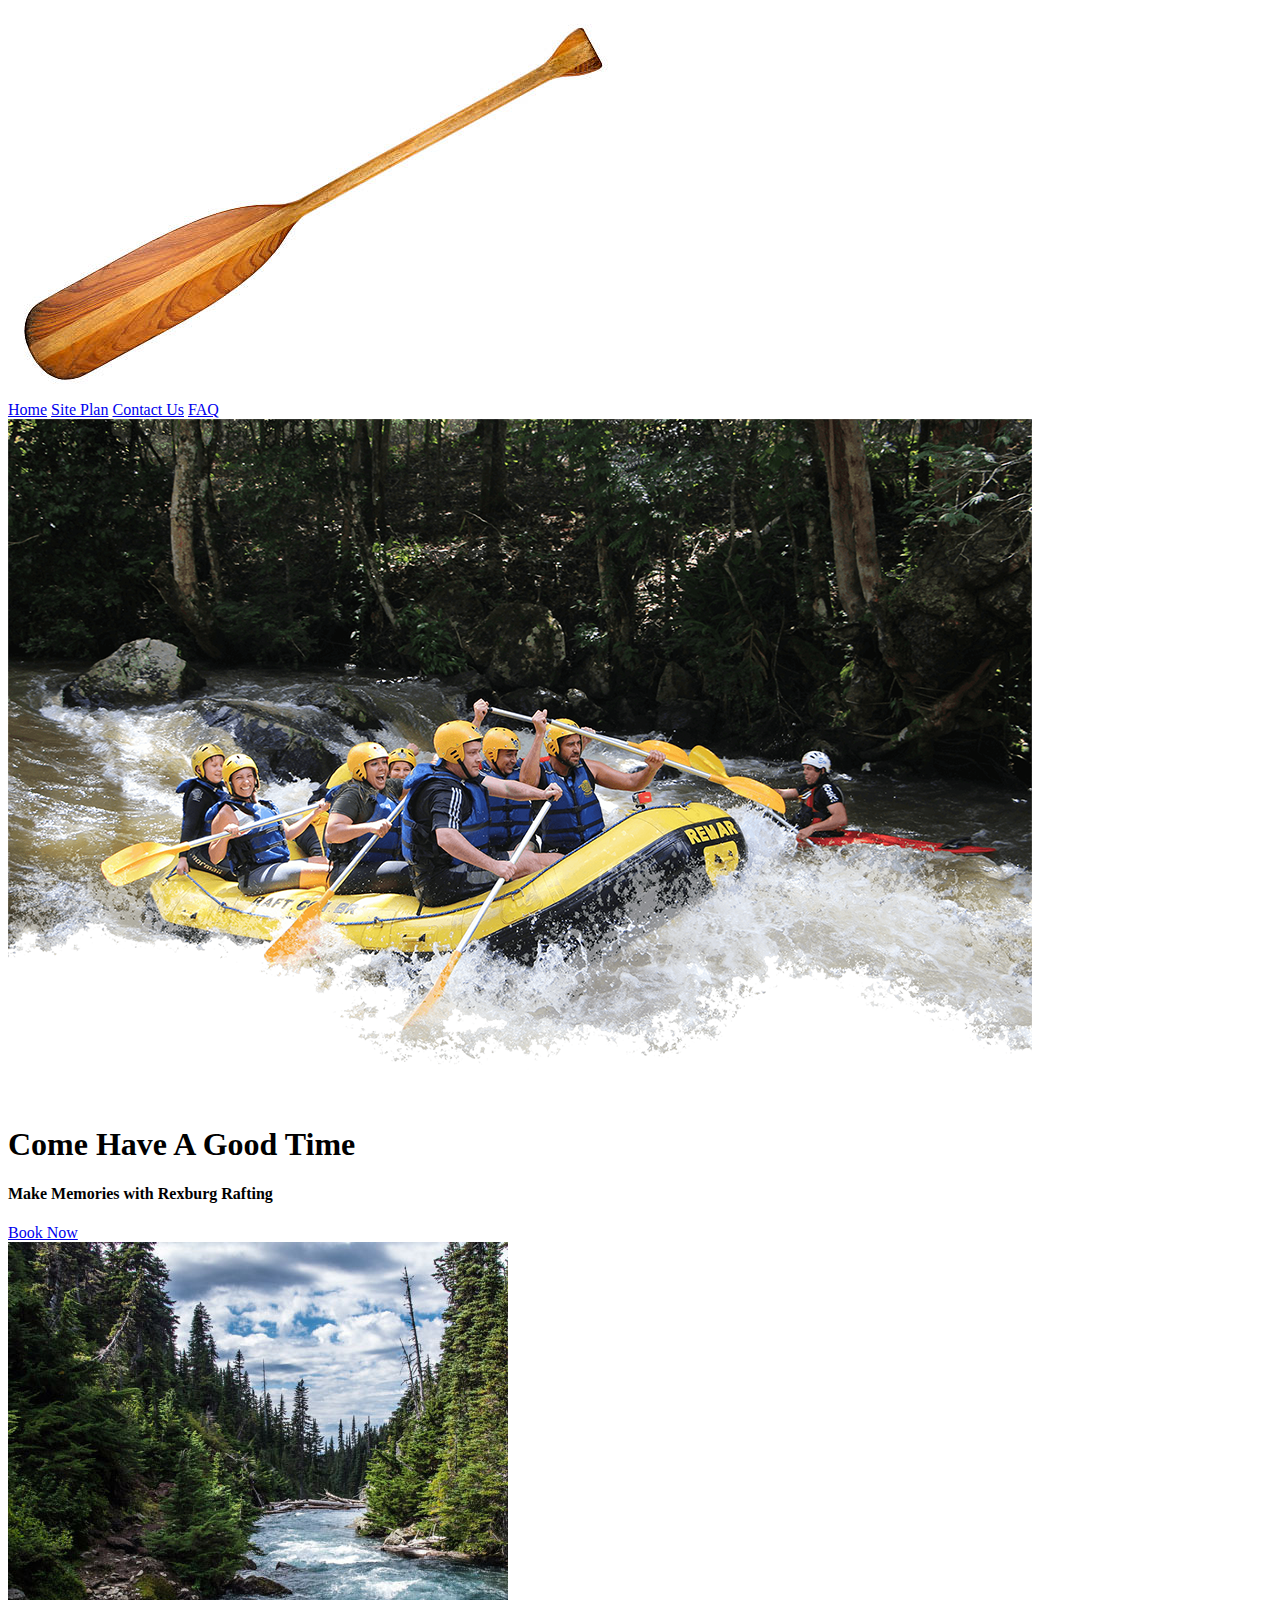
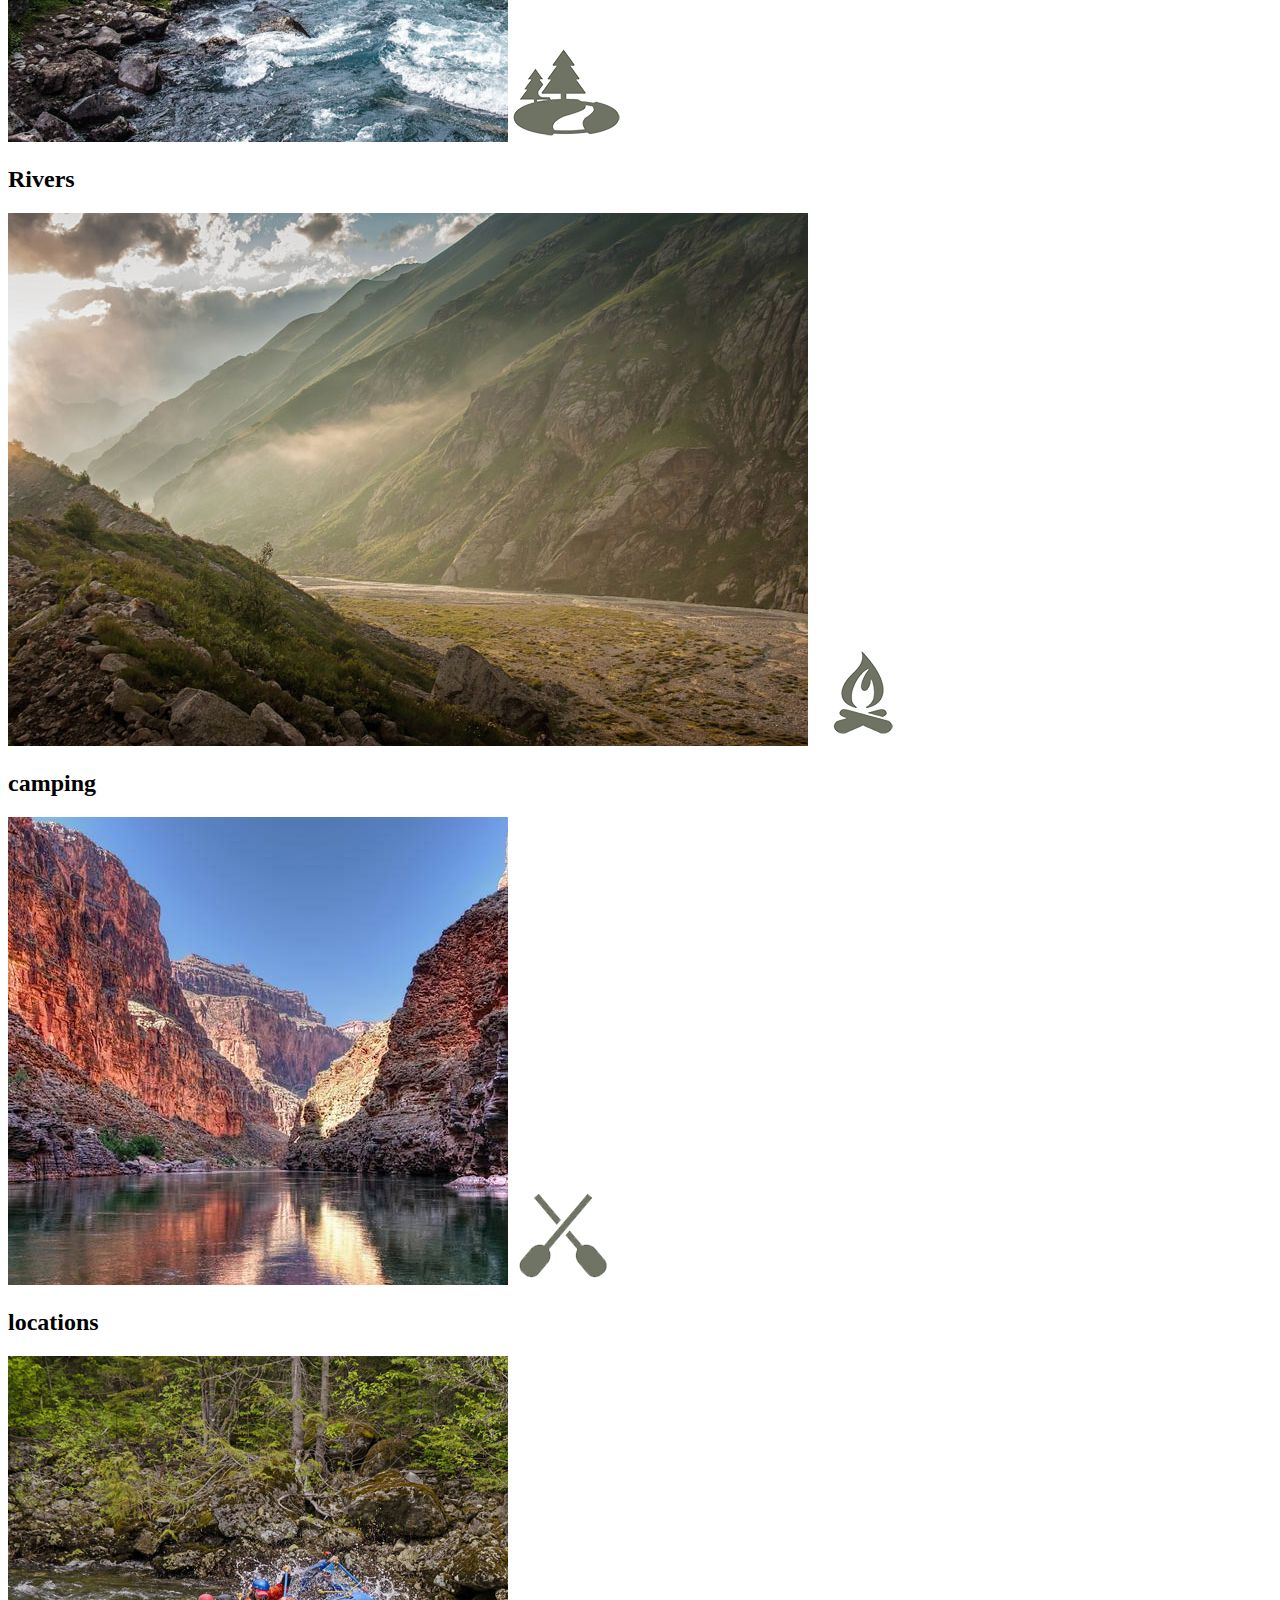
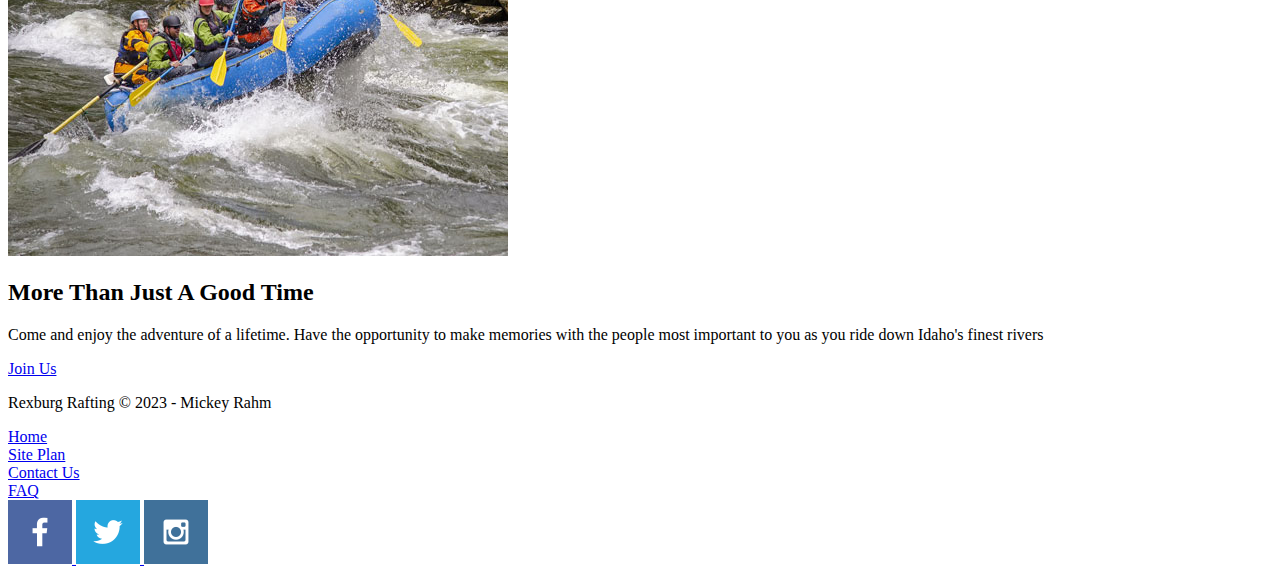
==== wwr/index.html @ 063faae4 "HTML for the Home Page" ====
<!DOCTYPE html>
<html lang="en">
<head>
    <meta charset="UTF-8">
    <meta http-equiv="X-UA-Compatible" content="IE=edge">
    <meta name="viewport" content="width=device-width, initial-scale=1.0">
    <title>Rexburg Rafting</title>
</head>
<body>
    <header>
        <a id="logo_link" href="index.html">
            <img class="logo" src="images/oar.jpg" alt="Dry Oar Logo">
        </a>
        <nav>
            <a href="index.html">Home</a>
            <a href="site-plan-rafting.html">Site Plan</a>
            <a href="contact.html">Contact Us</a>
            <a href="faq.html">FAQ</a>
        </nav>
    </header>
    <div id="hero">
        <div id="hero-box">
            <img id="hero-img" src="images/hero.png" alt="People enjoying white water rafting">
        </div>
        <section id="hero-msg">
            <h1 class="home-title">Come Have A Good Time</h1>
            <h4>Make Memories with Rexburg Rafting </h4>
            <div class='button-box'>
                <a class='book' href="contact.html">Book Now</a>
            </div>
        </section>
    </div>
    <main class="home-grid">
        <section class="rivers-card">
            <img class="river1" src="images/rivers.jpg" alt="river in the woods">
            <img class="river2" src="images/river_icon.png" alt="river logo">
            <h2>Rivers</h2>
        </section>
        <section class="camping-card">
            <img class="camping1" src="images/mountains.jpg" alt="mountain view">
            <img class="camping2" src="images/fire_icon.png" alt="fire logo">
            <h2>camping</h2>
        </section>
        <section class="locations-card">
            <img class="grandcanyon1" src="images/GrandCanyon1.jpg" alt="grand canyon">
            <img class="grandcanyon2" src="images/oars.png" alt="oar logo">
            <h2>locations</h2>
        </section>
        <img class="rapids" src="images/rapids.jpg" alt="rapids">
        <section class="msg">
            <h2> More Than Just A Good Time</h2>
            <p>Come and enjoy the adventure of a lifetime. Have the opportunity to make memories with the people most important to you as you ride down Idaho's finest rivers</p>
            <a class="join" href="rivers.html">Join Us</a>
        </section>
    </main>
    <footer>
        <p>Rexburg Rafting &copy; 2023 - Mickey Rahm</p>
        <div class="footerone">
            <a href="index.html">Home</a>
        </div>
        <div class="footertwo">
            <a href="site-plan-rafting.html">Site Plan</a>
        </div>
        <div class="footerthree">
            <a href="contact.html">Contact Us</a>
        </div>
        <div class="footerfour">
            <a href="faq.html">FAQ</a>
        </div>
        <div class="Social">
            <a href="https://facebook.com">
                <img src="images/facebook.png" alt="Facebook icon">
            </a>
            <a href="https://twitter.com">
                <img src="images/twitter.png" alt="Twitter icon">
            </a>
            <a href="https://instagram.com">
                <img src="images/instagram.png" alt="Instagram icon">
            </a>
        </div>
    </footer>
</body>
</html>
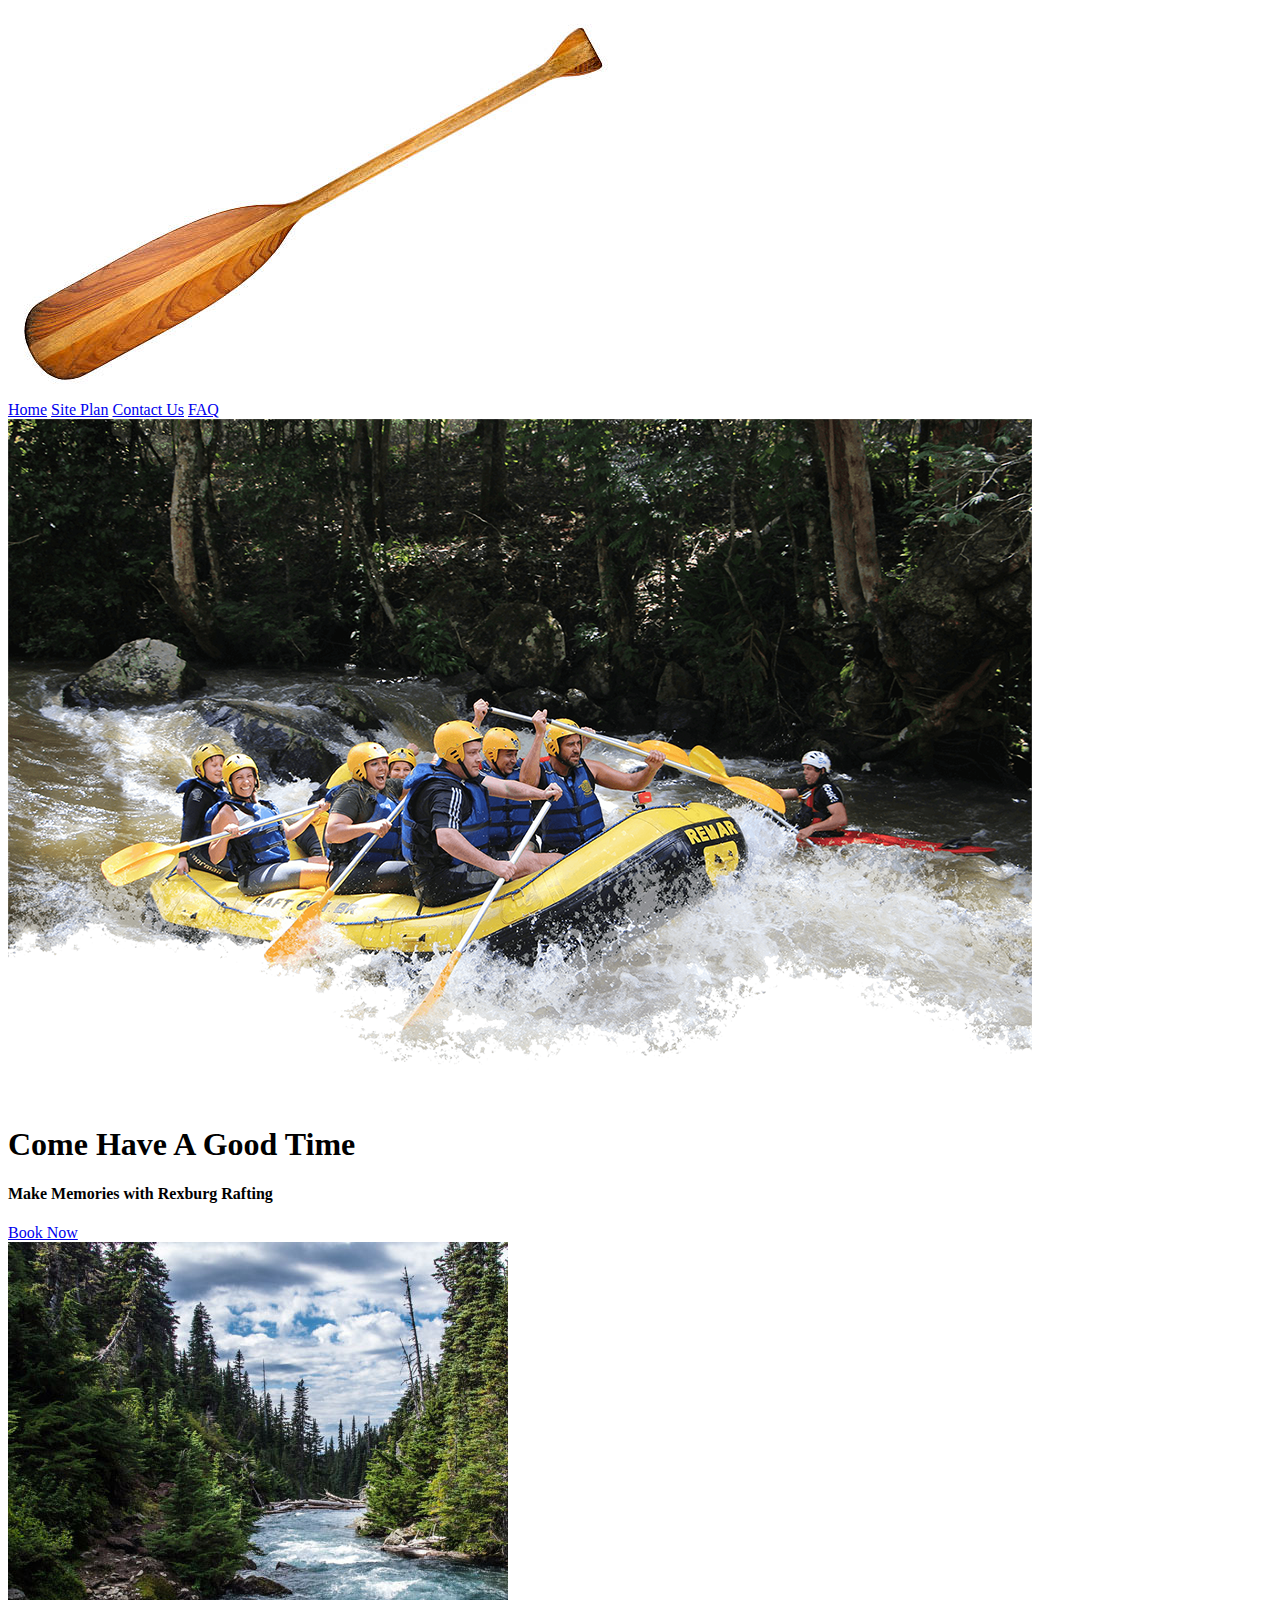
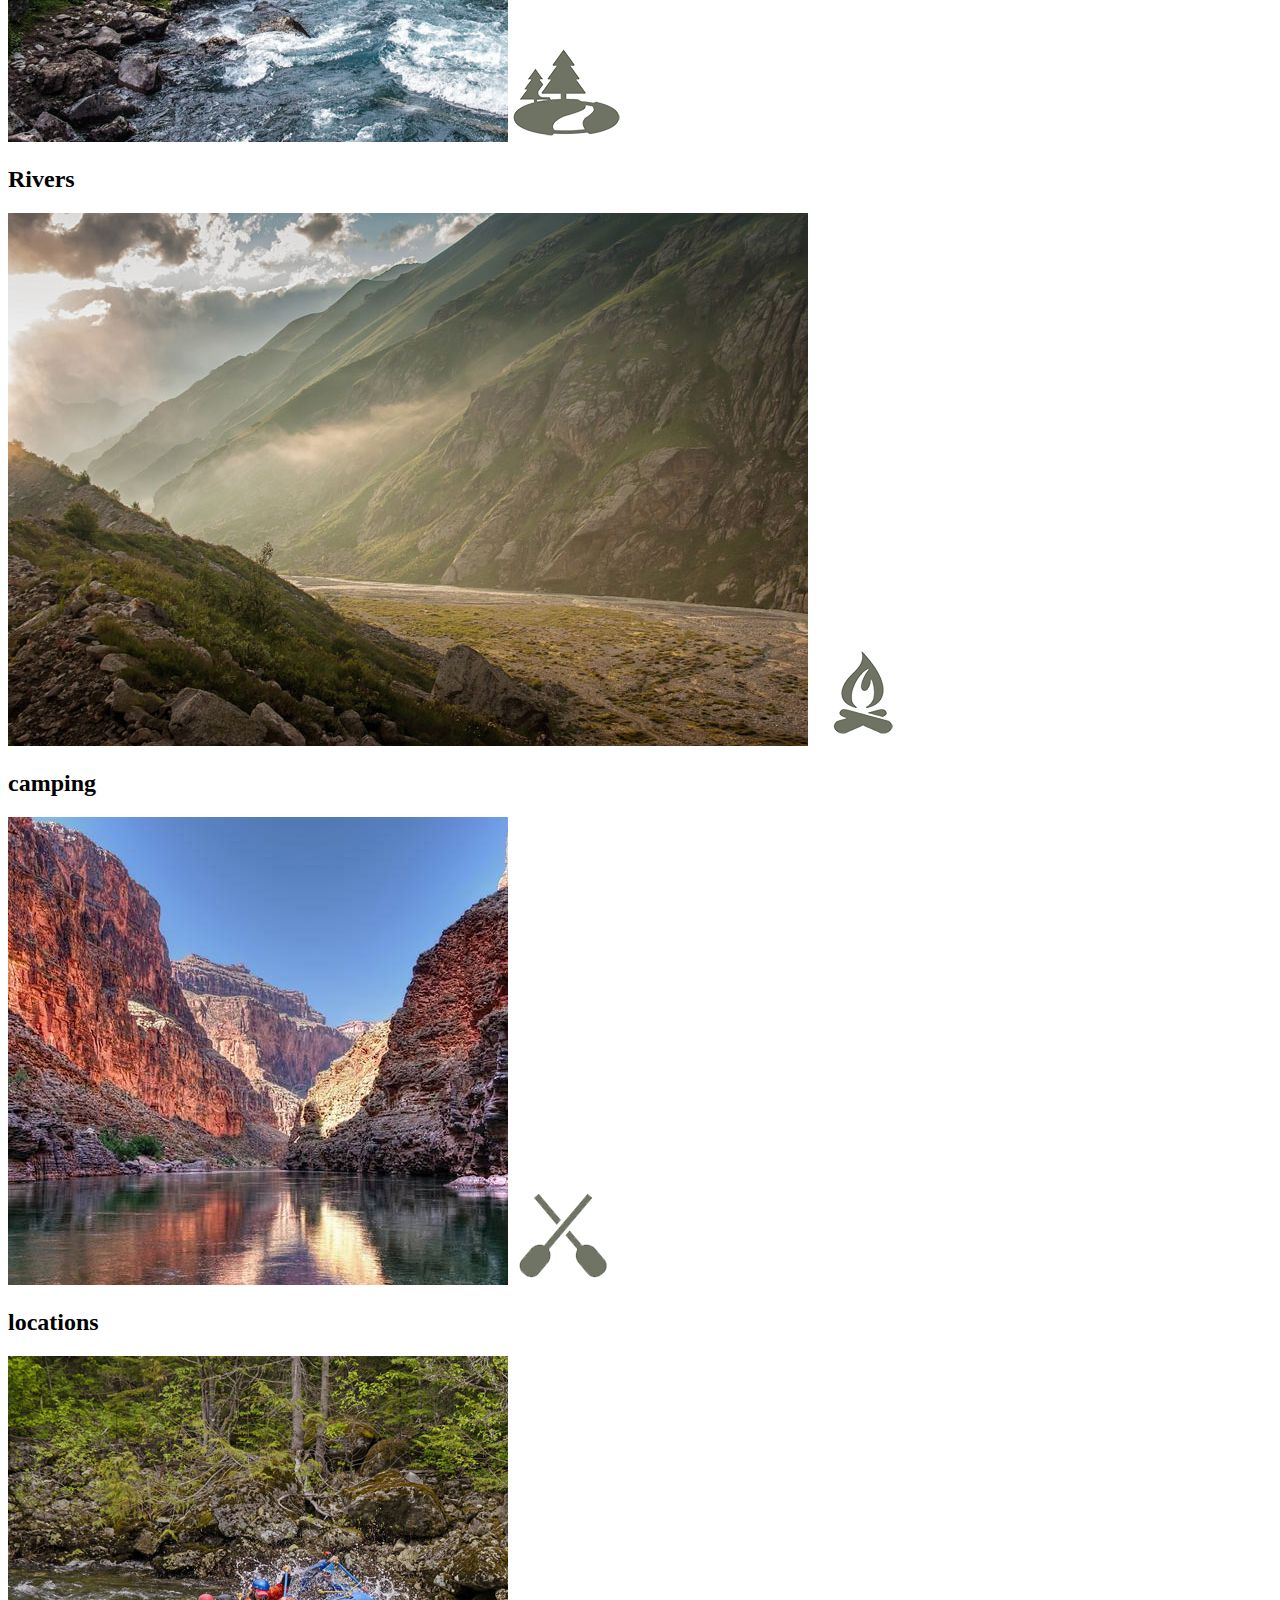
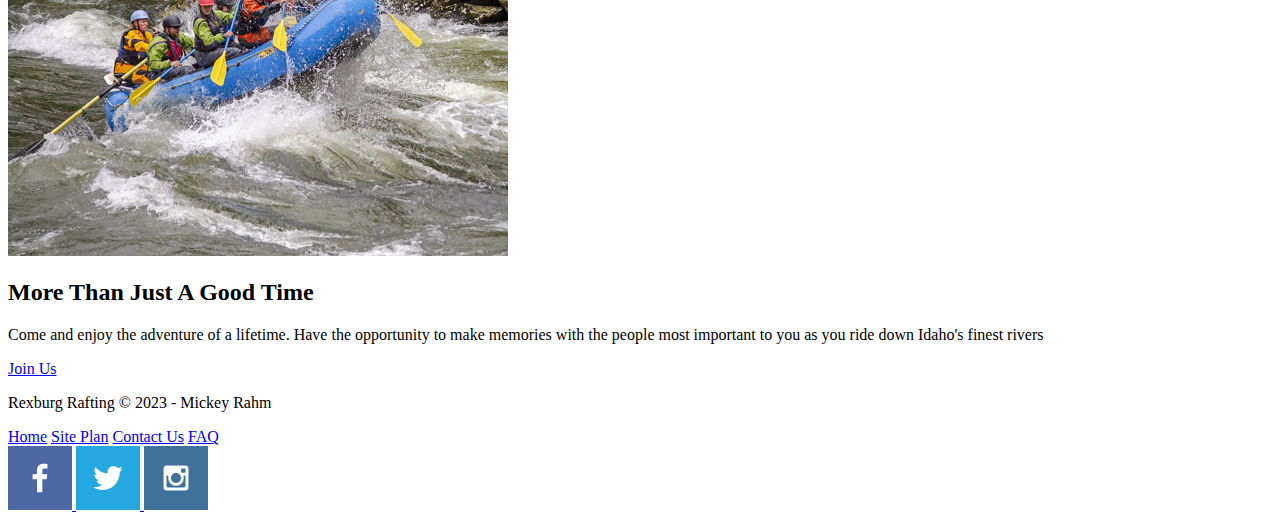
==== commit 3a8f0fc1: "removed divs from footer" ====
--- a/wwr/index.html
+++ b/wwr/index.html
@@ -55,18 +55,10 @@
     </main>
     <footer>
         <p>Rexburg Rafting &copy; 2023 - Mickey Rahm</p>
-        <div class="footerone">
             <a href="index.html">Home</a>
-        </div>
-        <div class="footertwo">
             <a href="site-plan-rafting.html">Site Plan</a>
-        </div>
-        <div class="footerthree">
             <a href="contact.html">Contact Us</a>
-        </div>
-        <div class="footerfour">
             <a href="faq.html">FAQ</a>
-        </div>
         <div class="Social">
             <a href="https://facebook.com">
                 <img src="images/facebook.png" alt="Facebook icon">
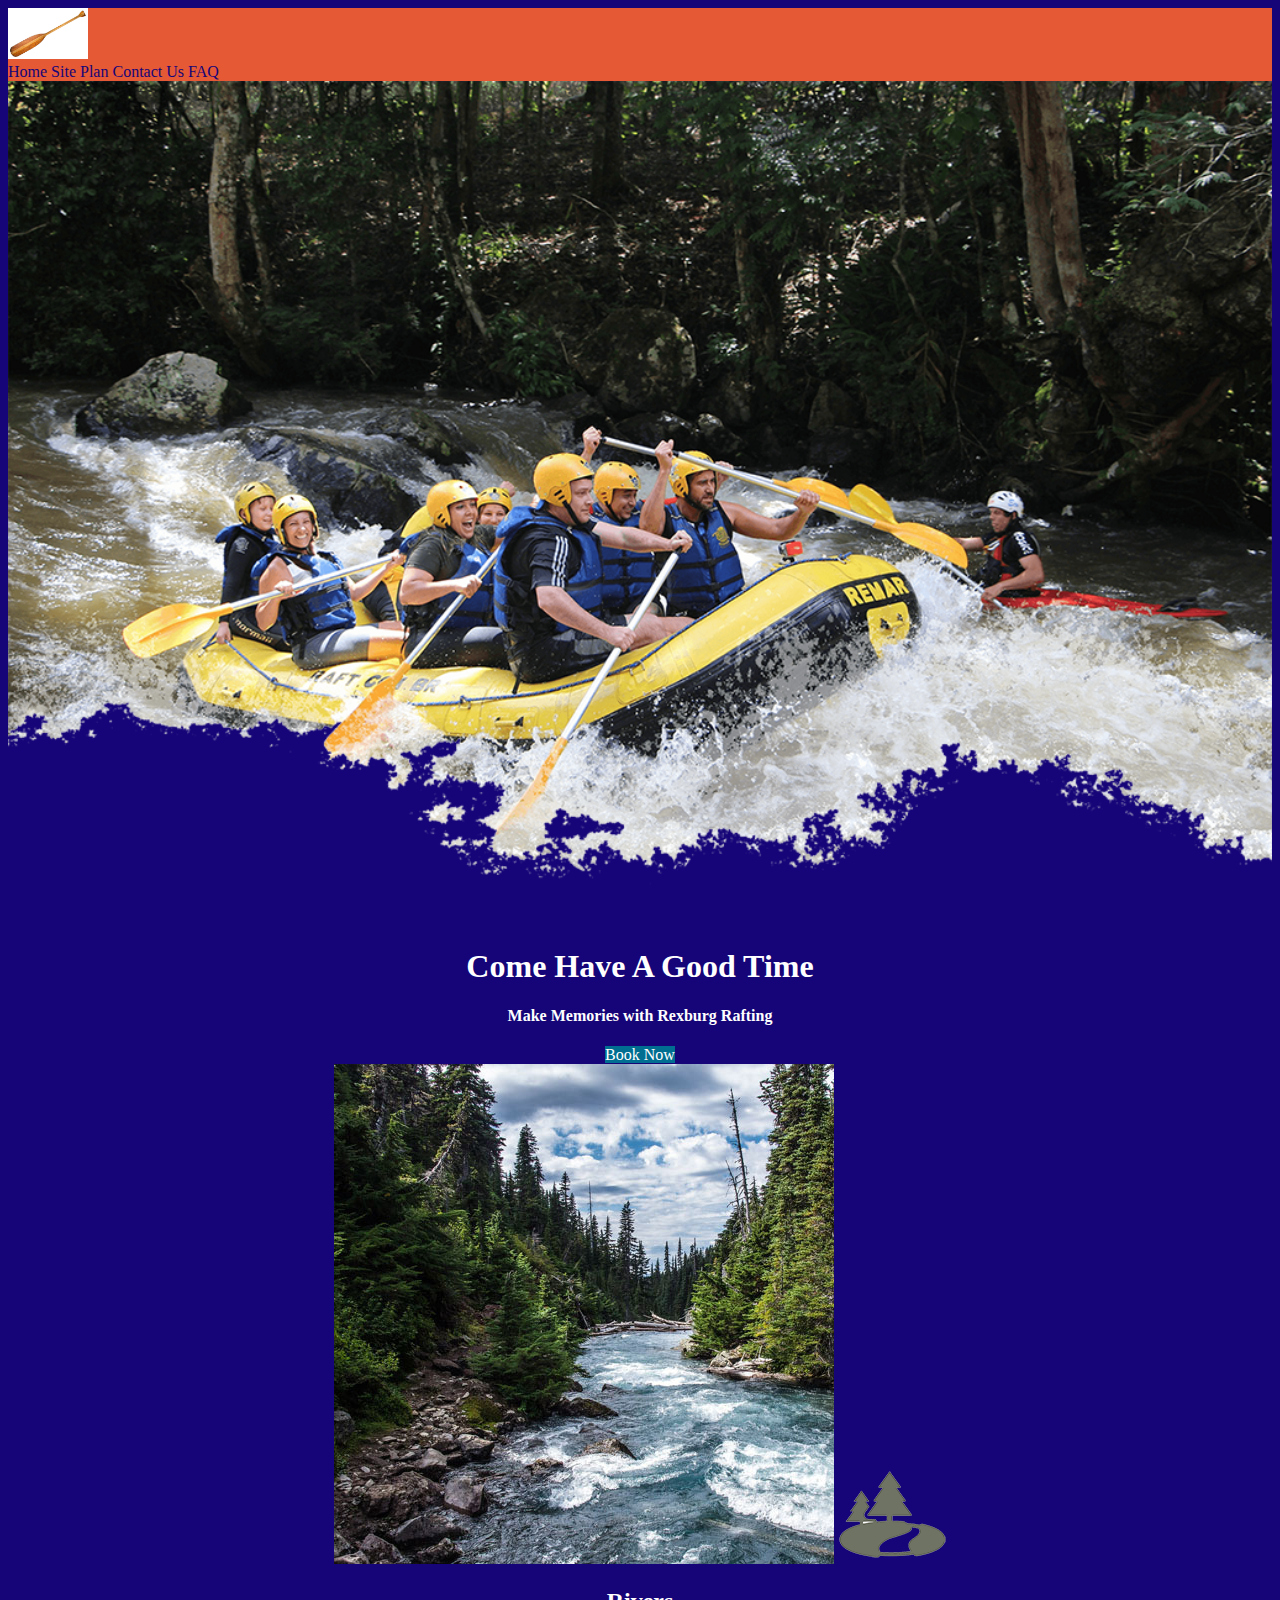
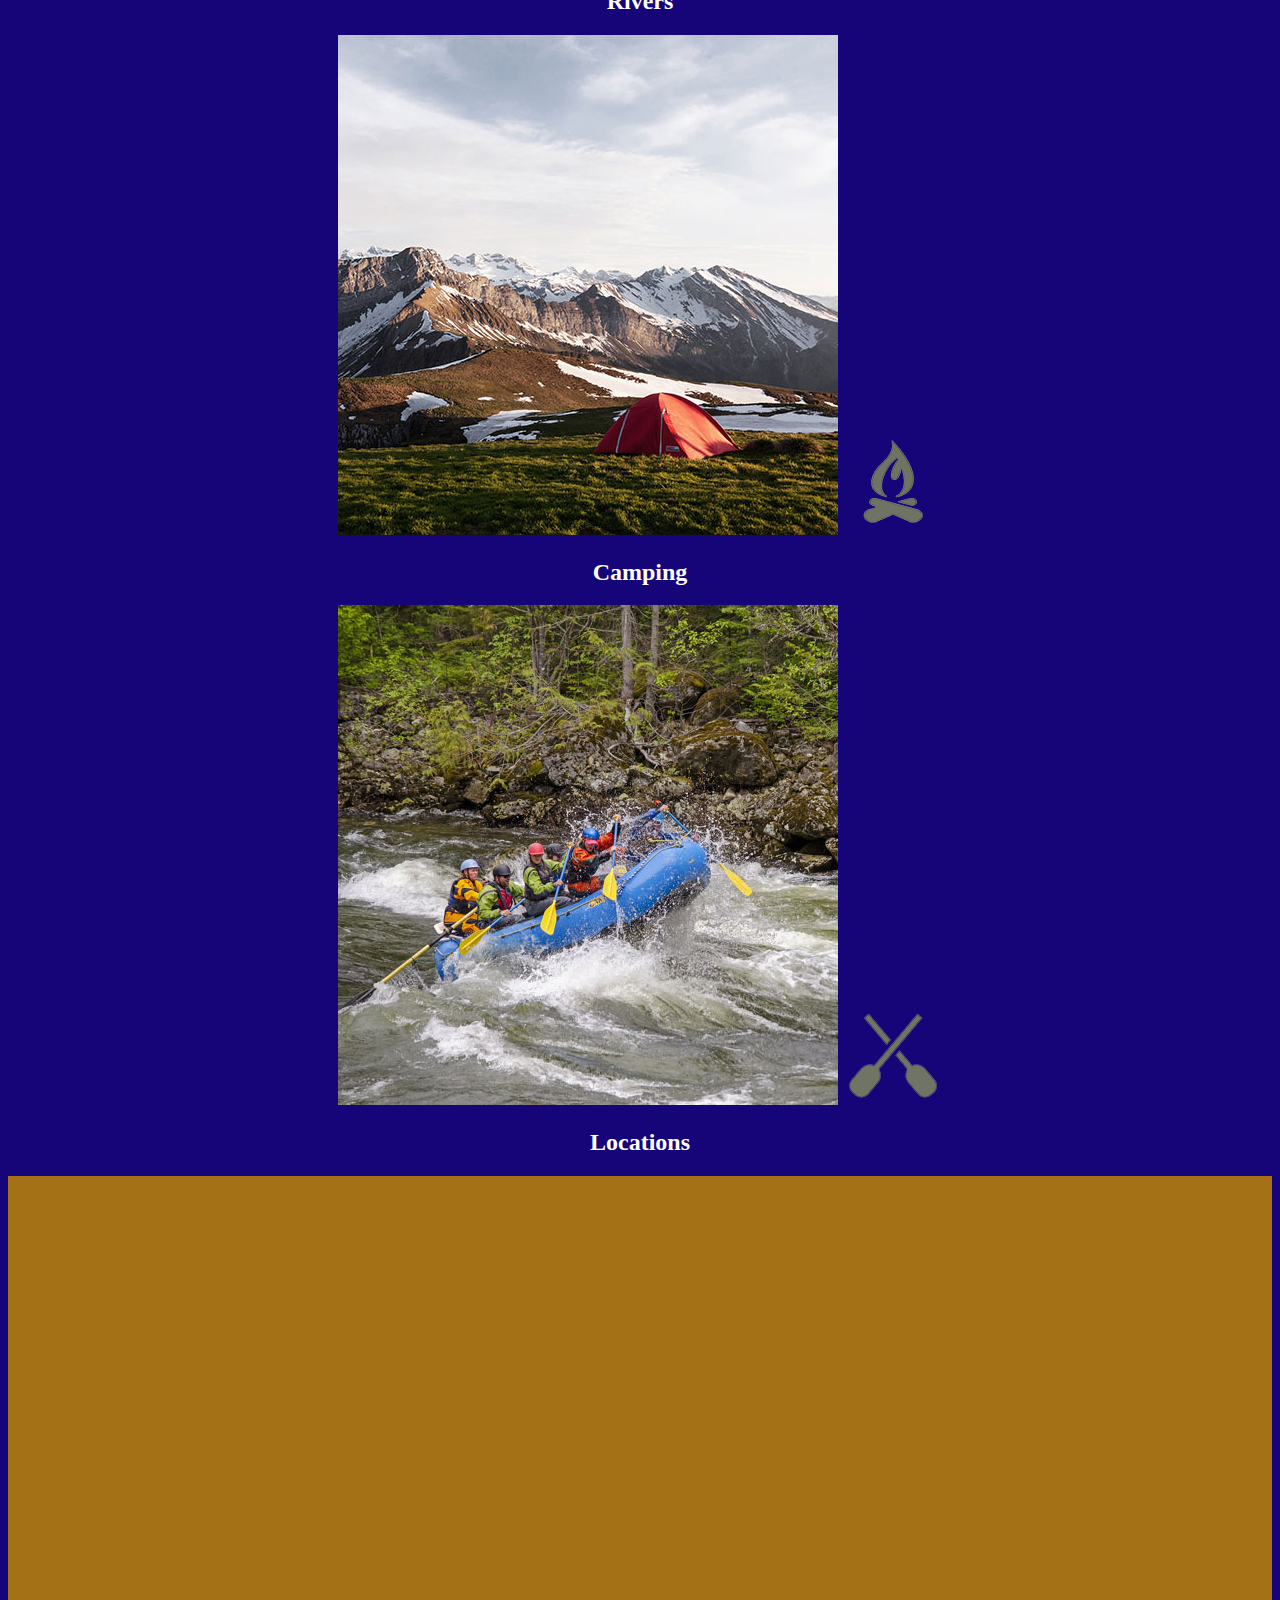
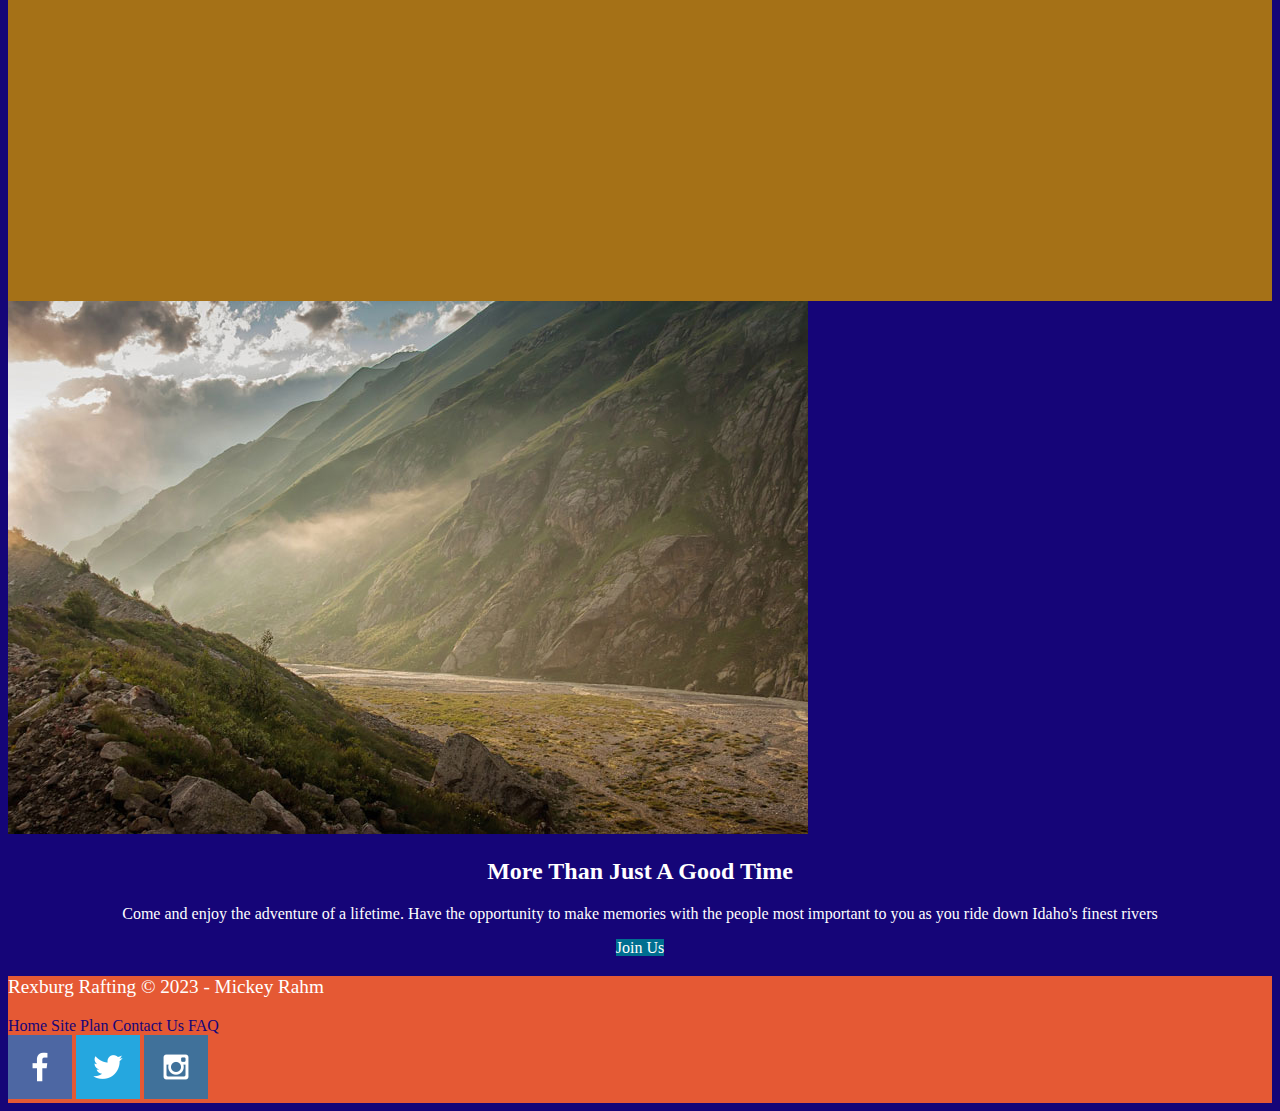
==== commit 67897944: "added css" ====
--- a/wwr/index.html
+++ b/wwr/index.html
@@ -4,9 +4,11 @@
     <meta charset="UTF-8">
     <meta http-equiv="X-UA-Compatible" content="IE=edge">
     <meta name="viewport" content="width=device-width, initial-scale=1.0">
+    <link rel="stylesheet" href="styles/style.css">
     <title>Rexburg Rafting</title>
 </head>
 <body>
+    <div id="content">
     <header>
         <a id="logo_link" href="index.html">
             <img class="logo" src="images/oar.jpg" alt="Dry Oar Logo">
@@ -37,16 +39,17 @@
             <h2>Rivers</h2>
         </section>
         <section class="camping-card">
-            <img class="camping1" src="images/mountains.jpg" alt="mountain view">
+            <img class="camping1" src="images/camping.jpg" alt="camping">
             <img class="camping2" src="images/fire_icon.png" alt="fire logo">
-            <h2>camping</h2>
+            <h2>Camping</h2>
         </section>
-        <section class="locations-card">
-            <img class="grandcanyon1" src="images/GrandCanyon1.jpg" alt="grand canyon">
+        <section class="rapids-card">
+            <img class="grandcanyon1" src="images/rapids.jpg" alt="rapids">
             <img class="grandcanyon2" src="images/oars.png" alt="oar logo">
-            <h2>locations</h2>
+            <h2>Locations</h2>
         </section>
-        <img class="rapids" src="images/rapids.jpg" alt="rapids">
+        <div id="background"></div> 
+        <img class="mountains" src="images/mountains.jpg" alt="mountains">
         <section class="msg">
             <h2> More Than Just A Good Time</h2>
             <p>Come and enjoy the adventure of a lifetime. Have the opportunity to make memories with the people most important to you as you ride down Idaho's finest rivers</p>
@@ -60,16 +63,17 @@
             <a href="contact.html">Contact Us</a>
             <a href="faq.html">FAQ</a>
         <div class="Social">
-            <a href="https://facebook.com">
+            <a href="https://facebook.com" target =_blank>
                 <img src="images/facebook.png" alt="Facebook icon">
             </a>
-            <a href="https://twitter.com">
+            <a href="https://twitter.com" target =_blank>
                 <img src="images/twitter.png" alt="Twitter icon">
             </a>
-            <a href="https://instagram.com">
+            <a href="https://instagram.com" target =_blank>
                 <img src="images/instagram.png" alt="Instagram icon">
             </a>
         </div>
     </footer>
+    </div>
 </body>
 </html>--- a/wwr/styles/style.css
+++ b/wwr/styles/style.css
@@ -0,0 +1,113 @@
+@import url('https://fonts.googleapis.com/css2?family=Bruno+Ace+SC&family=Lato&display=swap');
+
+:root {
+  /* change the values below to your colors from your palette */
+  --primary-color: #150578;
+  --secondary-color: #E55934;
+  --accent1-color: #a57117;
+  --accent2-color: #150578;
+
+  /* change the values below to your chosen font(s) */
+  --heading-font: Bruno Ace SC;
+  --paragraph-font: Lato, Helvetica, sans-serif;
+
+  /* these colors below should be chosen from among your palette colors above */
+  --headline-color-on-white: #150578;  /* headlines on a white background */ 
+  --headline-color-on-color: white; /* headlines on a colored background */ 
+  --paragraph-color-on-white: #150578; /* paragraph text on a white background */ 
+  --paragraph-color-on-color: white; /* paragraph text on a colored background */ 
+  --paragraph-background-color: #21fadd;
+  --nav-link-color: #006E90;
+  --nav-background-color: #E55934;
+  --nav-hover-link-color: white;
+  --nav-hover-background-color: #150578;
+}
+
+body{
+    background-color: var(--primary-color);
+}
+
+#content{
+    max-width: 1600px;
+    margin: 0 auto;
+}
+
+header{
+background-color: var(--secondary-color);
+}
+
+.logo, .icon{
+    width: 80px;
+}
+nav a{
+text-align: center;
+color: var(--primary-color);
+text-decoration: none;
+}
+nav a:hover{
+    background-color: var(--nav-hover-background-color);
+    color: var(--nav-hover-link-color);
+}
+
+#hero-img {
+    width: 100%;
+}
+
+#hero-msg h1, #hero-msg h4, h2{
+    text-align: center;
+    color: var(--headline-color-on-color)
+}
+.home-title{
+    color: var(--headline-color-on-color)
+}
+
+.button-box{
+    text-align: center;
+}
+
+.book, .join {
+    background-color: var(--nav-link-color);
+    color: var(--nav-hover-link-color);
+    text-decoration: none;
+}
+.book:hover, .join:hover{
+    background-color: var(--nav-hover-background-color);
+    color: var(--nav-hover-link-color)
+}
+
+main section{
+    text-align: center;
+}
+
+.msg h2, .msg p{
+    color: var(--paragraph-color-on-color)
+}
+
+#background{
+    height: 725px;
+    background-color: var(--accent1-color) ;
+}
+
+.msg{
+    background-color: var(--accent2-color);
+}
+
+footer{
+    background-color: var(--secondary-color);
+    color: var(--paragraph-color-on-color);
+}
+footer a{
+    color: var(--nav-hover-background-color);
+    text-decoration: none;
+}
+footer a:hover{
+    background-color: var(--nav-hover-background-color);
+    color: var(--nav-hover-link-color)
+}
+footer p {
+    font-size: 1.2em;
+}
+footer p a:hover {
+    text-decoration: underline;
+}
+
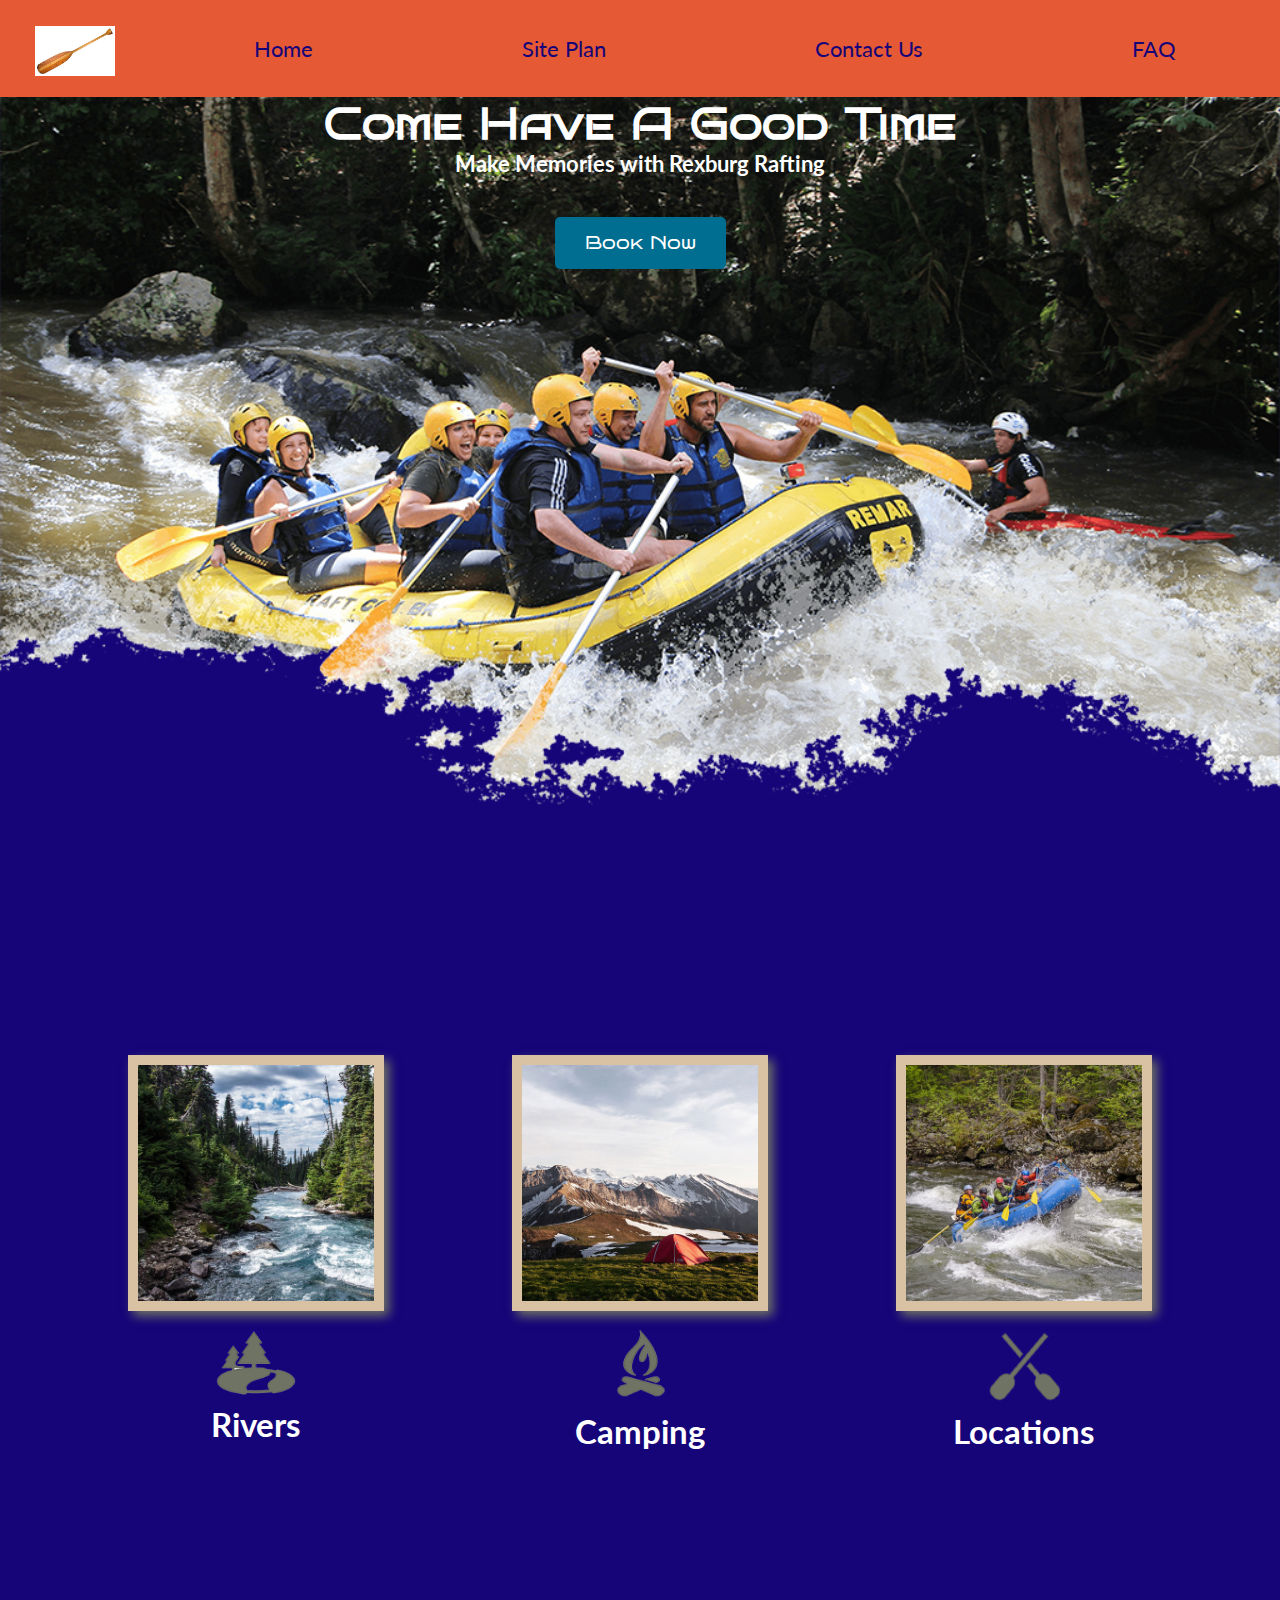
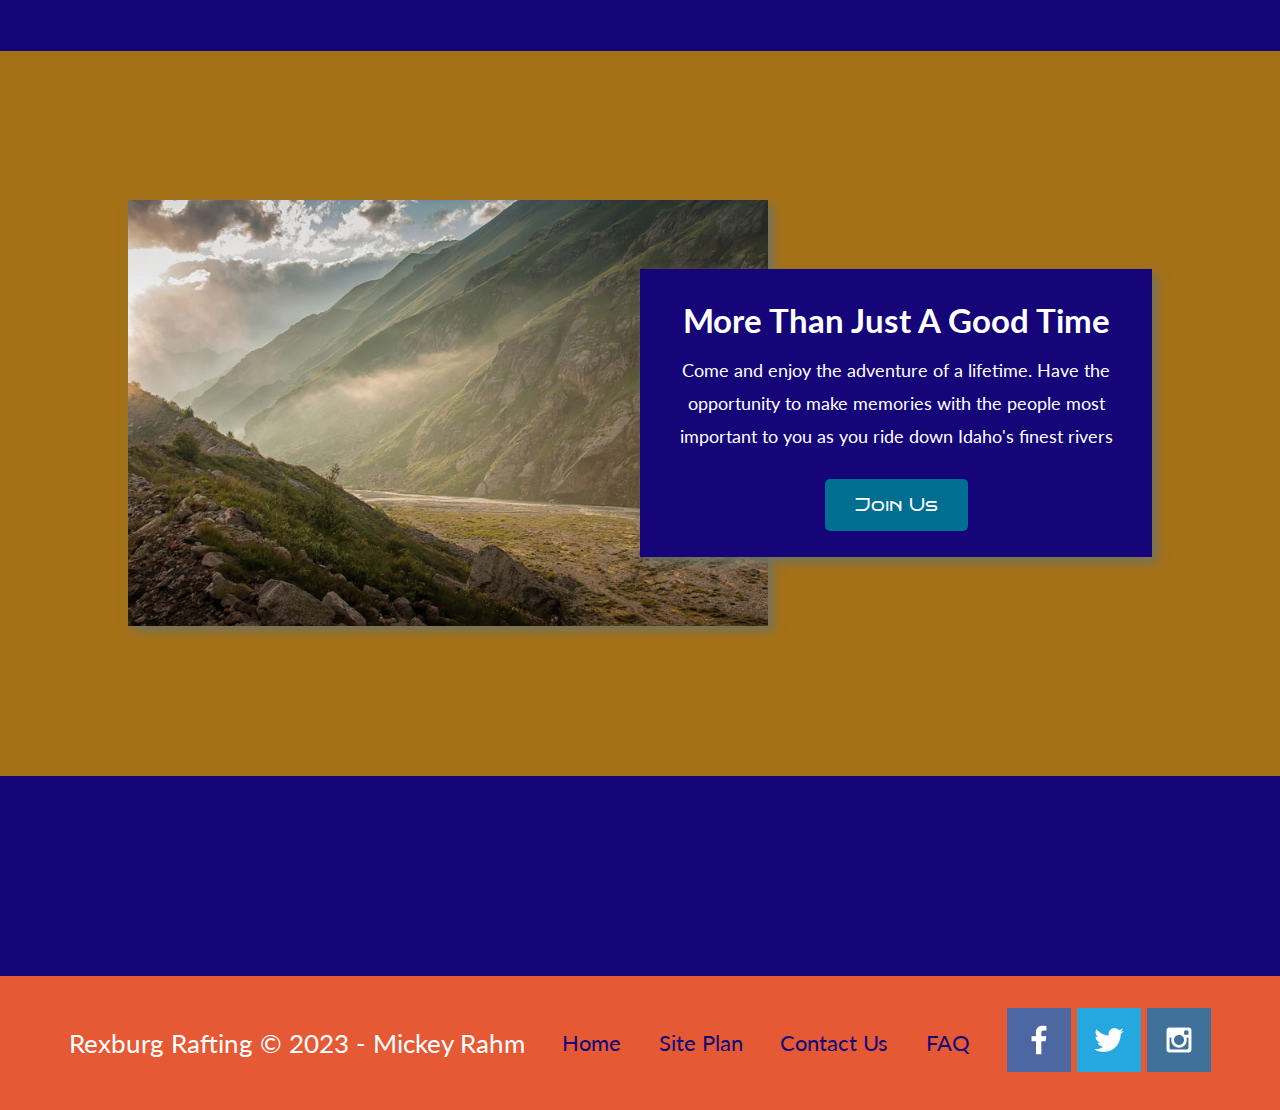
==== commit 9d317a1f: "final touches" ====
--- a/wwr/index.html
+++ b/wwr/index.html
@@ -34,18 +34,18 @@
     </div>
     <main class="home-grid">
         <section class="rivers-card">
-            <img class="river1" src="images/rivers.jpg" alt="river in the woods">
-            <img class="river2" src="images/river_icon.png" alt="river logo">
+            <img class="card-img" src="images/rivers.jpg" alt="river in the woods">
+            <img class="icon" src="images/river_icon.png" alt="river logo">
             <h2>Rivers</h2>
         </section>
         <section class="camping-card">
-            <img class="camping1" src="images/camping.jpg" alt="camping">
-            <img class="camping2" src="images/fire_icon.png" alt="fire logo">
+            <img class="card-img" src="images/camping.jpg" alt="camping">
+            <img class="icon" src="images/fire_icon.png" alt="fire logo">
             <h2>Camping</h2>
         </section>
         <section class="rapids-card">
-            <img class="grandcanyon1" src="images/rapids.jpg" alt="rapids">
-            <img class="grandcanyon2" src="images/oars.png" alt="oar logo">
+            <img class="card-img" src="images/rapids.jpg" alt="rapids">
+            <img class="icon" src="images/oars.png" alt="oar logo">
             <h2>Locations</h2>
         </section>
         <div id="background"></div> 
--- a/wwr/styles/style.css
+++ b/wwr/styles/style.css
@@ -25,6 +25,10 @@
 
 body{
     background-color: var(--primary-color);
+    font-family: Lato, Helvetica, sans-serif;
+    font-size: 22px;
+    margin: 0;
+    padding: 0;
 }
 
 #content{
@@ -34,15 +38,35 @@
 
 header{
 background-color: var(--secondary-color);
+display: grid;
+grid-template-columns: 150px auto;
 }
 
 .logo, .icon{
     width: 80px;
+}
+.logo{
+    padding-top: 5px;
+}
+#logo_link {
+    padding-top: 5px;
+    justify-self: center;
+    align-self: center;
+}
+.icon{
+    padding-top: 10px;
+}
+nav {
+    display: flex;
+    justify-content: space-around;
 }
 nav a{
 text-align: center;
 color: var(--primary-color);
 text-decoration: none;
+padding: 35px;
+display: flex;
+justify-content: space-around;
 }
 nav a:hover{
     background-color: var(--nav-hover-background-color);
@@ -52,49 +76,132 @@
 #hero-img {
     width: 100%;
 }
-
+#hero {
+    display: grid;
+    grid-template-columns: 1fr 3fr 1fr;
+    margin-top: -100px; 
+}
 #hero-msg h1, #hero-msg h4, h2{
     text-align: center;
-    color: var(--headline-color-on-color)
+    color: var(--headline-color-on-color);
+    margin: 0;
+}
+#hero-msg h4 {
+    color: white;
+}
+#hero-msg {
+    grid-column: 2/3;
+    grid-row: 1/2;
+    margin-top: 100px;
+}
+#hero-box {
+    grid-column: 1/4;
+    grid-row: 1/3;
+    z-index: -1;
 }
 .home-title{
-    color: var(--headline-color-on-color)
+    color: var(--headline-color-on-color);
+    font-family: Bruno Ace SC;
+    font-size: 2em;
+    margin-top: 10px;
+
+}
+.home-grid{
+    display: grid;
+    grid-template-columns: repeat(10,1fr);
 }
 
 .button-box{
     text-align: center;
+    margin-top: 50px;
 }
 
 .book, .join {
     background-color: var(--nav-link-color);
     color: var(--nav-hover-link-color);
     text-decoration: none;
+    font-family: Bruno Ace SC;
+    font-size: 18px;
+    padding: 15px 30px;
+    margin-top: 50px;
+    border-radius: 5px;
+
 }
 .book:hover, .join:hover{
     background-color: var(--nav-hover-background-color);
-    color: var(--nav-hover-link-color)
-}
-
+    color: var(--nav-hover-link-color);
+}
+.card-img{
+    border: 10px solid #d9c2a3;
+    transition: transform .5s;
+    box-shadow: 5px 5px 10px #6f7364;
+}
+.card-img:hover{
+    opacity: .6;
+    transform: scale(1.1);
+}
+.card-img, .mountains {
+    width: 100%;
+}
+      
 main section{
     text-align: center;
 }
-
-.msg h2, .msg p{
-    color: var(--paragraph-color-on-color)
-}
-
+main section img{
+    box-sizing: border-box; 
+}
+.msg h2{
+    color: var(--paragraph-color-on-color);
+}
+.msg p{
+    color: var(--paragraph-color-on-color);
+    font-size: .8em;
+    padding-bottom: 15px;
+}
+.rivers-card, .camping-card, .rapids-card{
+    margin: 200px 0;
+}
+.rivers-card{
+    grid-column: 2/4;
+    grid-row: 2/3;
+}
+.camping-card{
+    grid-column: 5/7;
+    grid-row: 2/3;
+}
+.rapids-card{
+    grid-column: 8/10;
+    grid-row: 2/3;
+}
 #background{
     height: 725px;
     background-color: var(--accent1-color) ;
-}
-
-.msg{
+    grid-column: 1/11;
+    grid-row: 4/9;
+}
+.mountains{
+    margin: 100px 0;
+    grid-column: 2/7;
+    grid-row: 5/8;
+    box-shadow: 5px 5px 10px #6f7364;
+}
+.msg {
     background-color: var(--accent2-color);
+    line-height: 1.5em;
+    padding: 35px;
+    grid-column: 6/10;
+    grid-row: 6/7;
+    box-shadow: 5px 5px 10px #6f7364;
 }
 
 footer{
     background-color: var(--secondary-color);
     color: var(--paragraph-color-on-color);
+    padding: 25px 50px;
+    margin-top: 200px;
+    display: flex;
+    justify-content: space-around;
+    align-items: center;
 }
 footer a{
     color: var(--nav-hover-background-color);
@@ -110,4 +217,48 @@
 footer p a:hover {
     text-decoration: underline;
 }
-
+footer .social img{
+    padding-top: 15px;
+}
+
+@media screen and (max-width: 900px) {
+    #hero, .home-grid {
+        display: block;
+        height: auto;
+    }
+    nav, footer {
+        flex-direction: column;
+    }
+    nav a {
+        display: block;
+        padding: 15px;
+    }
+    #hero {
+        margin-top: 0;
+    }
+    #hero-msg {
+        margin-top: 0;
+    }
+    #hero-msg h4 {
+        display: none;
+    }
+    .home-title {
+        font-size: 25px;
+        color: #6f7364;
+    }
+    .rivers-card, .camping-card, .rapids-card { 
+        margin: 50px auto;
+        width: 60%;
+    }
+    #background {
+        display: none;
+    }
+    .mountains, .msg {
+        width: 80%;
+        display: block;
+        margin: 0 auto;
+    }
+    footer {
+        margin-top: 25px;
+    }
+}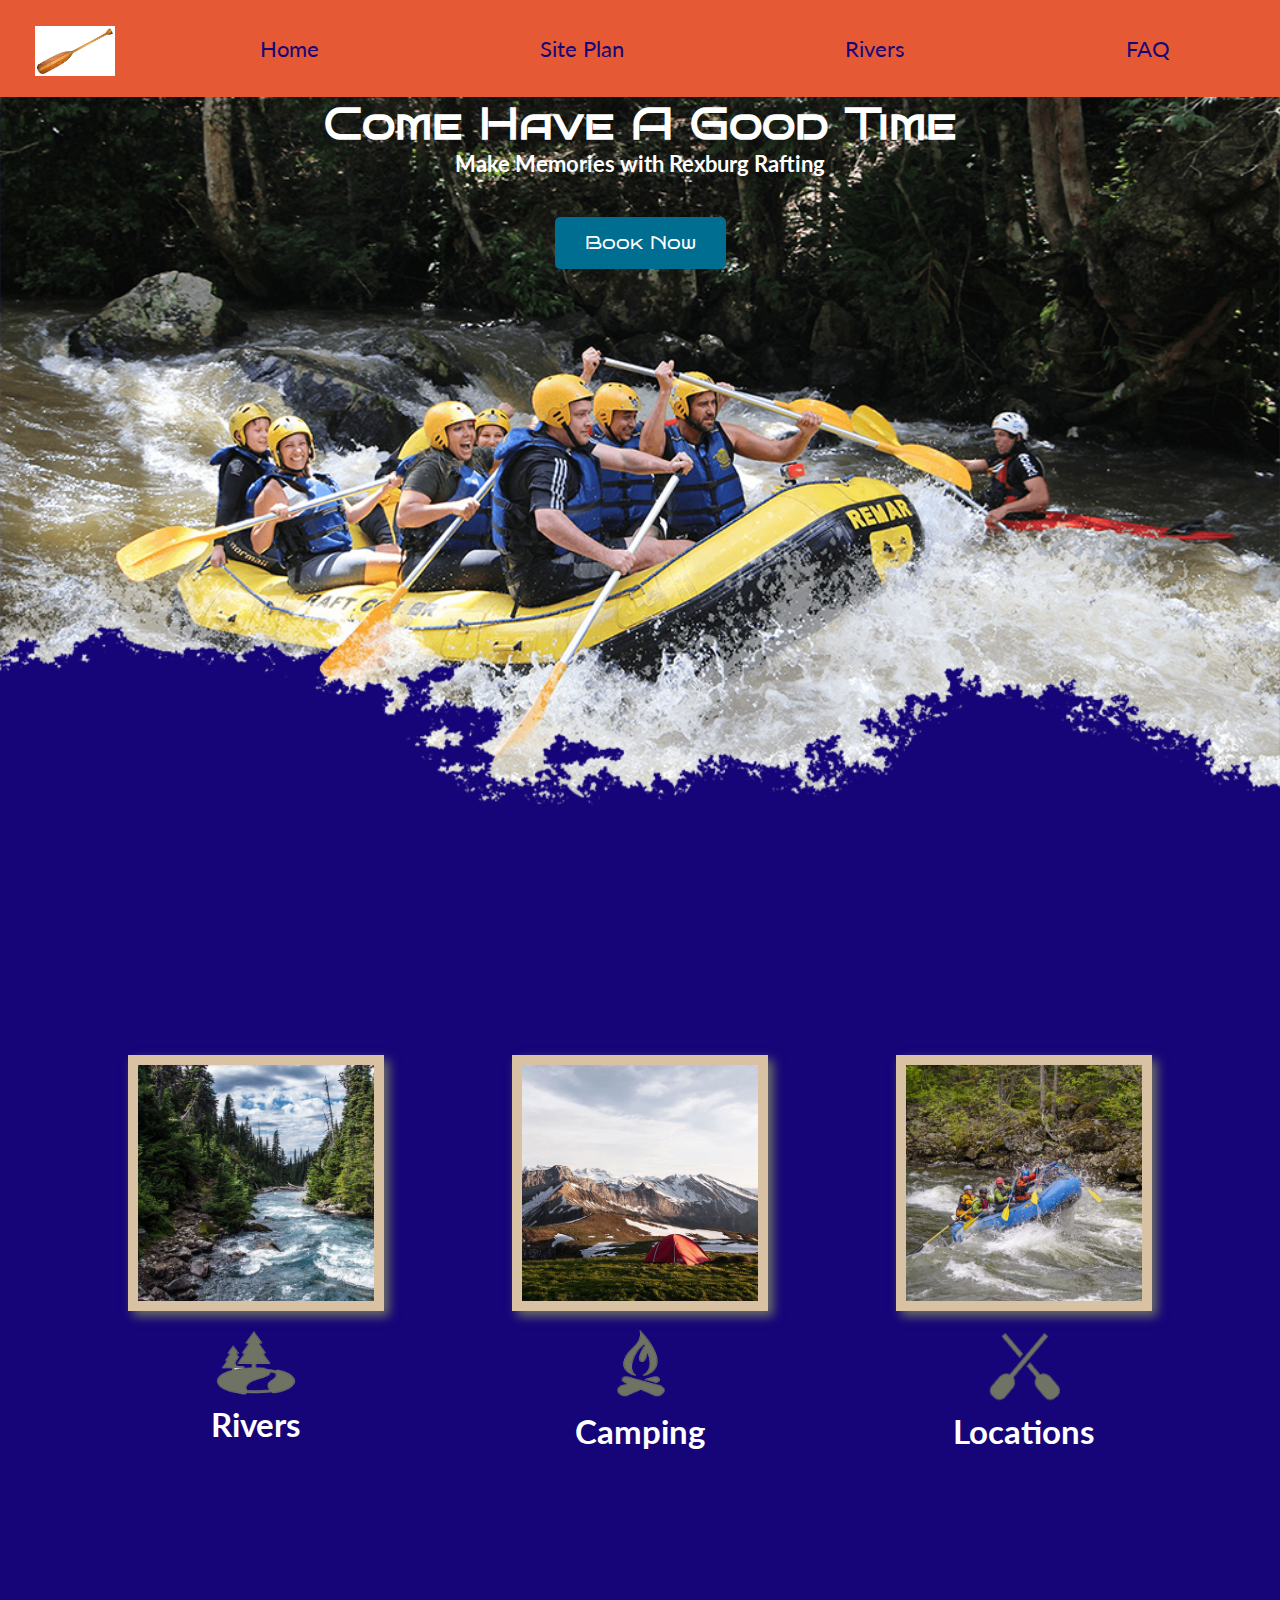
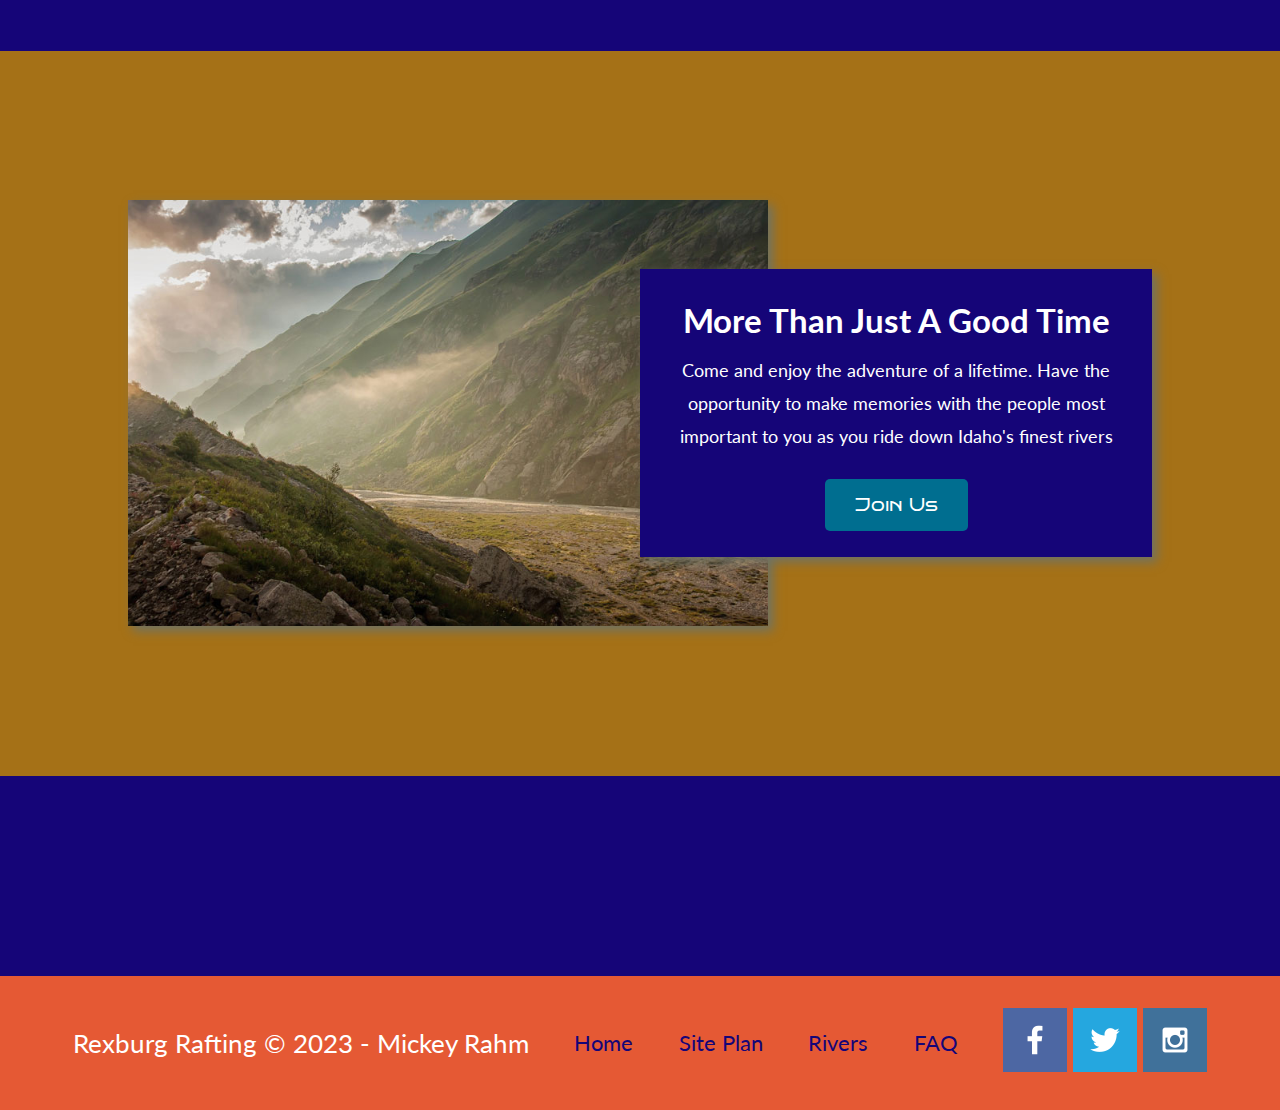
==== commit 181d5d65: "river sub page" ====
--- a/wwr/index.html
+++ b/wwr/index.html
@@ -16,7 +16,7 @@
         <nav>
             <a href="index.html">Home</a>
             <a href="site-plan-rafting.html">Site Plan</a>
-            <a href="contact.html">Contact Us</a>
+            <a href="rivers.html">Rivers</a>
             <a href="faq.html">FAQ</a>
         </nav>
     </header>
@@ -60,7 +60,7 @@
         <p>Rexburg Rafting &copy; 2023 - Mickey Rahm</p>
             <a href="index.html">Home</a>
             <a href="site-plan-rafting.html">Site Plan</a>
-            <a href="contact.html">Contact Us</a>
+            <a href="rivers.html">Rivers</a>
             <a href="faq.html">FAQ</a>
         <div class="Social">
             <a href="https://facebook.com" target =_blank>
--- a/wwr/styles/style.css
+++ b/wwr/styles/style.css
@@ -86,6 +86,10 @@
     color: var(--headline-color-on-color);
     margin: 0;
 }
+h1{
+    color: white;
+    text-align: center;
+}
 #hero-msg h4 {
     color: white;
 }
@@ -109,6 +113,9 @@
 .home-grid{
     display: grid;
     grid-template-columns: repeat(10,1fr);
+}
+.home-grid p{
+    color: white;
 }
 
 .button-box{
@@ -134,7 +141,7 @@
 .card-img{
     border: 10px solid #d9c2a3;
     transition: transform .5s;
-    box-shadow: 5px 5px 10px #6f7364;
+    box-shadow: 5px 5px 10px #6f7364; 
 }
 .card-img:hover{
     opacity: .6;
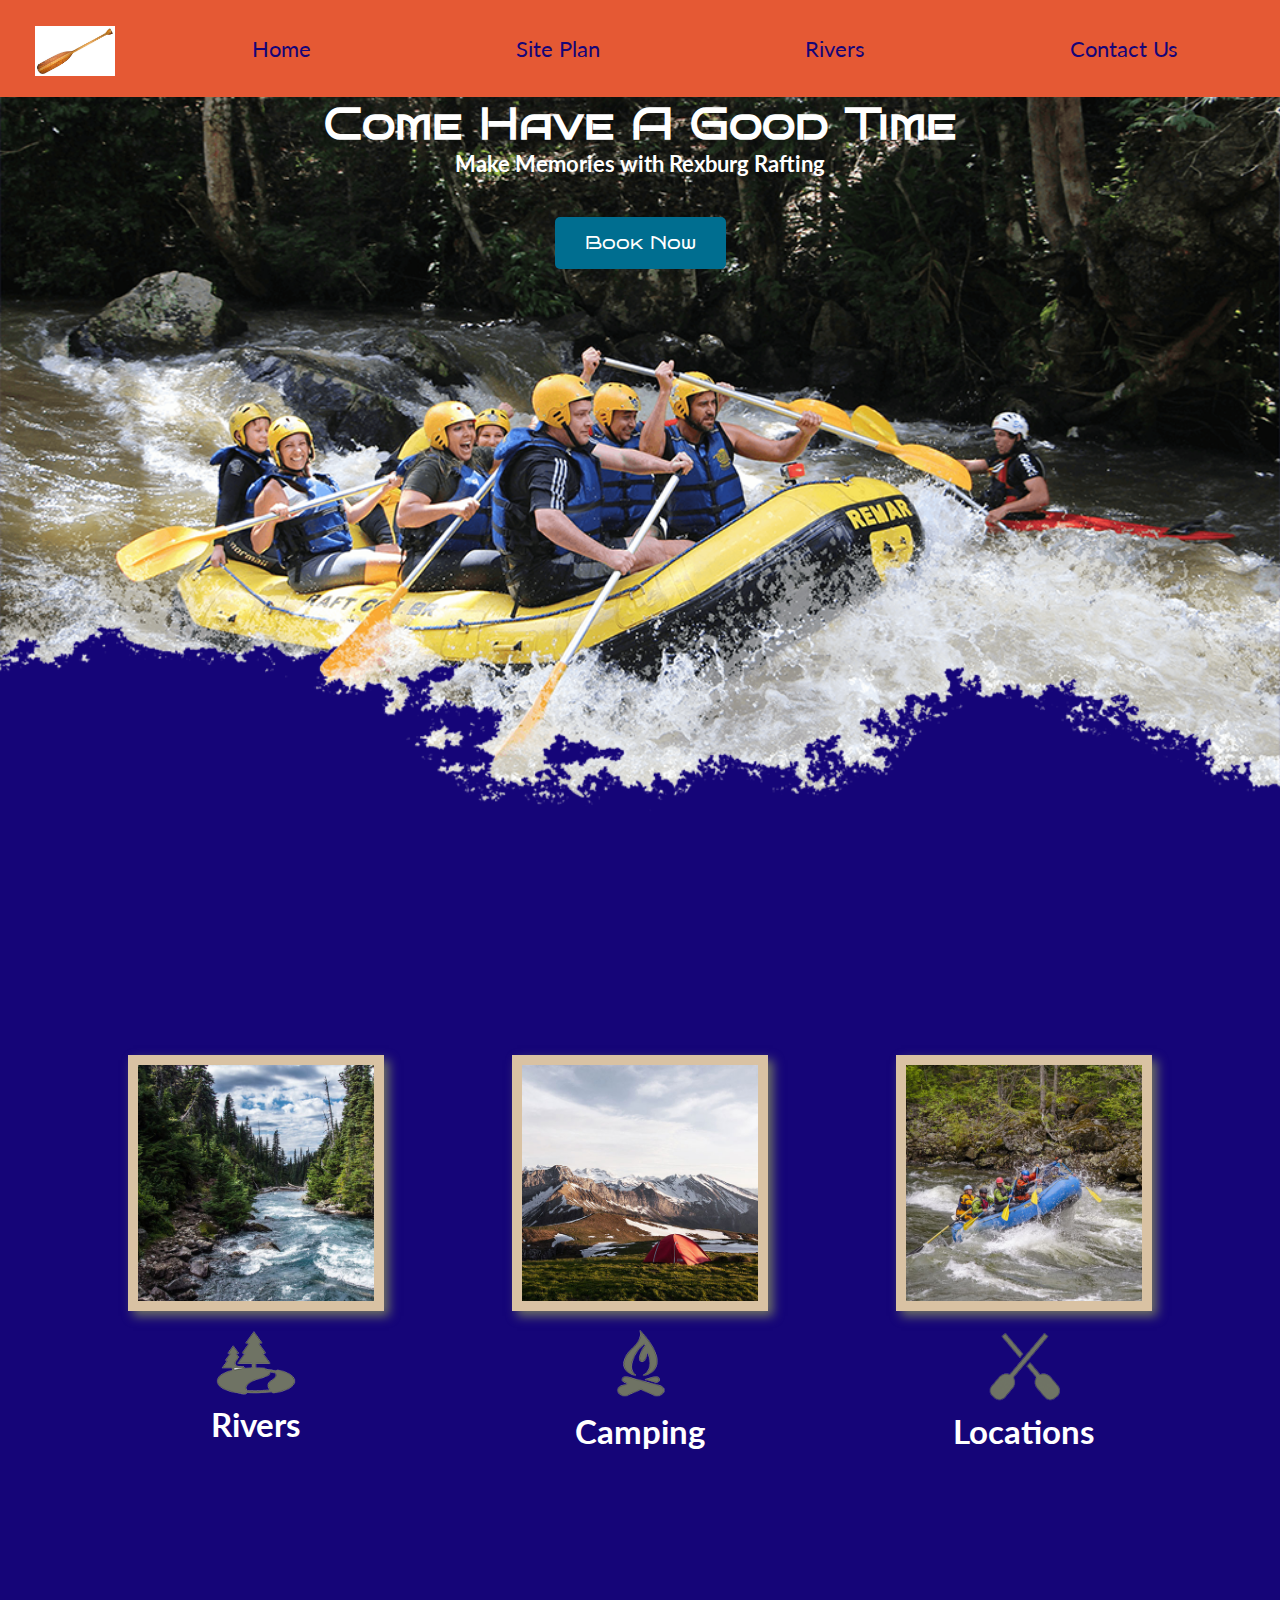
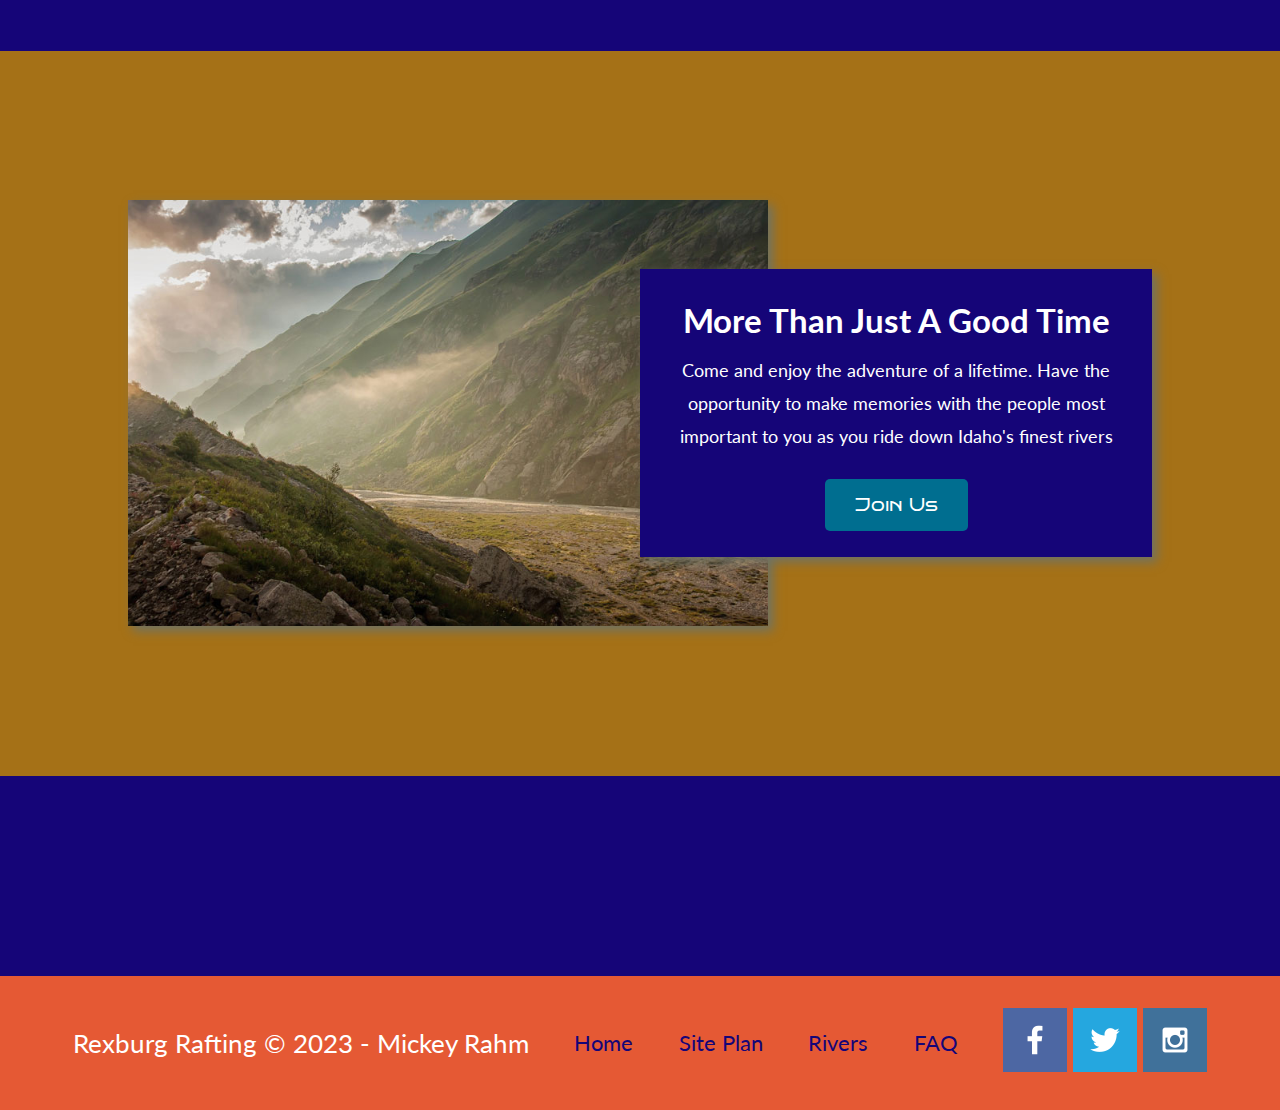
==== commit 153594b2: "contactus" ====
--- a/wwr/index.html
+++ b/wwr/index.html
@@ -17,7 +17,7 @@
             <a href="index.html">Home</a>
             <a href="site-plan-rafting.html">Site Plan</a>
             <a href="rivers.html">Rivers</a>
-            <a href="faq.html">FAQ</a>
+            <a href="contactus.html">Contact Us</a>
         </nav>
     </header>
     <div id="hero">
--- a/wwr/styles/style.css
+++ b/wwr/styles/style.css
@@ -228,6 +228,89 @@
     padding-top: 15px;
 }
 
+form {
+    /* Center the form on the page */
+    margin: 0 auto;
+    width: 400px;
+    /* Form outline */
+    padding: 1em;
+    border: 1px solid #ccc;
+    border-radius: 1em;
+  }
+  
+  ul {
+    list-style: none;
+    padding: 0;
+    margin: 0;
+  }
+  
+  form li + li {
+    margin-top: 1em;
+  }
+  
+  label {
+    /* Uniform size & alignment */
+    display: inline-block;
+    width: 90px;
+    text-align: right;
+  }
+  
+  input,
+  textarea {
+    /* To make sure that all text fields have the same font settings
+       By default, textareas have a monospace font */
+    font: 1em sans-serif;
+  
+    /* Uniform text field size */
+    width: 300px;
+    box-sizing: border-box;
+  
+    /* Match form field borders */
+    border: 1px solid #999;
+  }
+  
+  input:focus,
+  textarea:focus {
+    /* Additional highlight for focused elements */
+    border-color: #000;
+  }
+  
+  textarea {
+    /* Align multiline text fields with their labels */
+    vertical-align: top;
+  
+    /* Provide space to type some text */
+    height: 5em;
+  }
+  
+  .button {
+    /* Align buttons with the text fields */
+    padding-left: 90px; /* same size as the label elements */
+  }
+  
+  button {
+    /* This extra margin represent roughly the same space as the space
+       between the labels and their text fields */
+    margin-left: 0.5em;
+  }
+
+  #feedback {
+    background-color: antiquewhite;
+    position: absolute;
+    top: 0;
+    left: 0;
+    right: 0;
+    padding: .5em;
+    /* make this element invisible until we are ready for it */
+    display: none;      
+}
+.moveDown {
+    margin-top: 3em;
+}
+
+main p, main li, main div, fieldset{
+    color: white;
+}
 @media screen and (max-width: 900px) {
     #hero, .home-grid {
         display: block;
